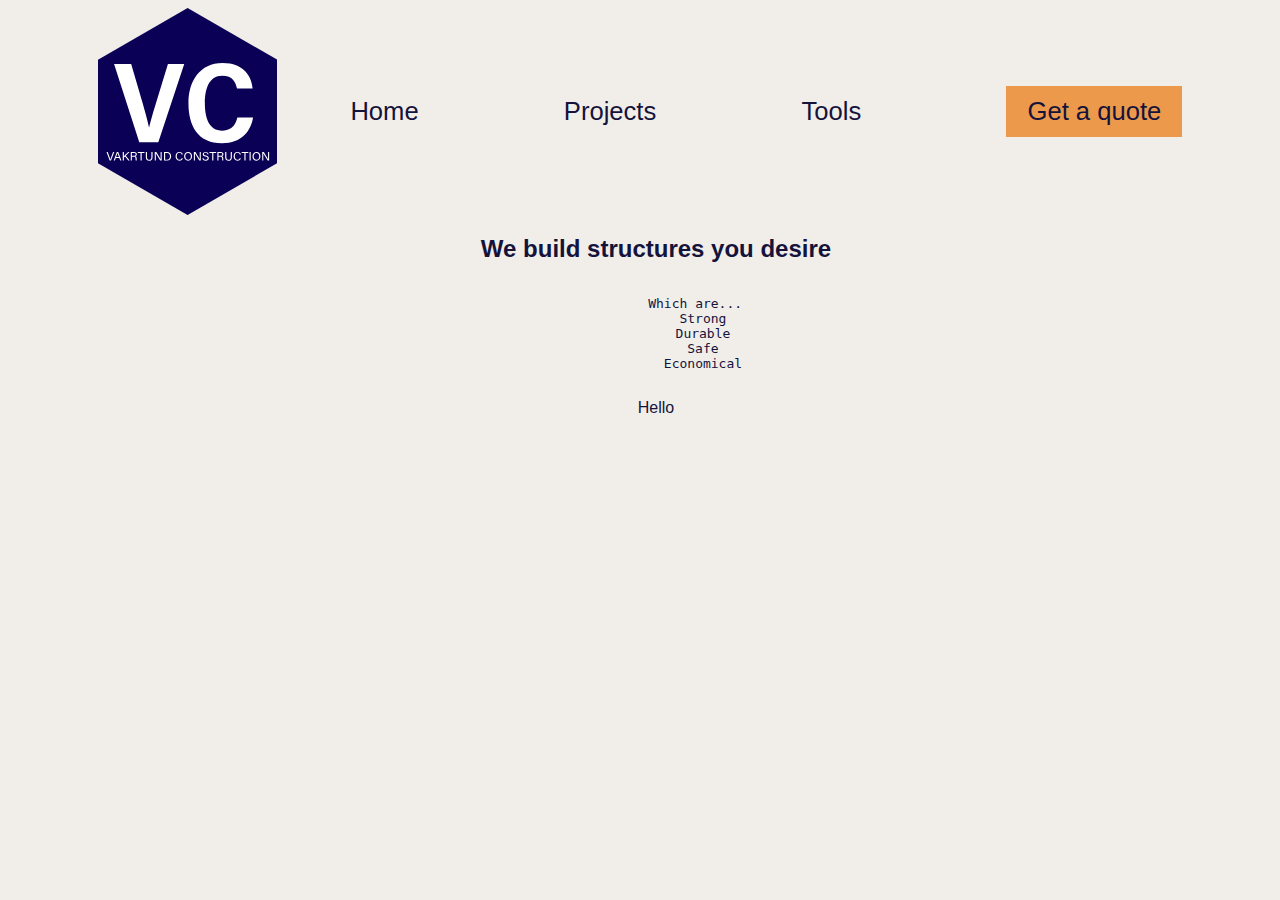
==== index.html @ 1b91aceb "first commit" ====
<!DOCTYPE html>
<html lang="en">
  <head>
    <meta charset="UTF-8" />
    <meta http-equiv="X-UA-Compatible" content="IE=edge" />
    <meta name="viewport" content="width=device-width, initial-scale=1.0" />
    <link rel="stylesheet" href="style.css" />
    <title>Vakratund Construction</title>
  </head>
  <body>
    <header>
      <div class="logo">
        <svg
          xmlns="http://www.w3.org/2000/svg"
          id="Layer_1"
          data-name="Layer 1"
          viewBox="0 0 894.11 1032.43"
          width="14vw"
        >
          <defs>
            <style>
              .cls-1 {
                fill: #0a0055;
              }
              .cls-2 {
                fill: #fff;
              }
            </style>
          </defs>
          <polygon
            class="cls-1"
            points="894.11 774.32 447.06 1032.43 0 774.32 0 258.11 447.06 0 894.11 258.11 894.11 774.32"
          />
          <path
            class="cls-2"
            d="M162.83,776.29l-15.6-42.86h6.11l7.54,21.37c2.21,6.29,4.42,12.62,5.36,16.54h.13c.9-3.51,3.33-10.12,5.58-16.34l7.86-21.57h5.87l-16.13,42.86Z"
            transform="translate(-104.65 -14.79)"
          />
          <path
            class="cls-2"
            d="M193.55,763.43l-4.61,12.86h-5.65l15.26-42.86h7l15.92,42.86h-6.06l-4.75-12.86Zm15.65-4.86c-4.09-11.27-6.33-17.25-7.26-20.52h-.06c-1,3.64-3.56,10.88-6.85,20.52Z"
            transform="translate(-104.65 -14.79)"
          />
          <path
            class="cls-2"
            d="M228.23,733.43h5.64v21c3.19-3.31,14.07-14.08,20.83-21h7.08l-18.43,18.08,19.34,24.78h-6.9l-16.44-21.1-5.48,5v16.14h-5.64Z"
            transform="translate(-104.65 -14.79)"
          />
          <path
            class="cls-2"
            d="M273.78,757.41v18.88h-5.63V733.43H284.9c8.8,0,13.5,4.78,13.5,11.47,0,5.57-3.2,8.94-7.31,10.08,3.5.94,6.54,3.55,6.54,11v1.84c0,3-.14,6.69.58,8.48h-5.53c-.78-1.85-.72-5.19-.72-9.21v-.91c0-6.11-1.73-8.76-9.42-8.76Zm0-4.78h9.32c6.55,0,9.43-2.46,9.43-7.28,0-4.55-3-7.14-8.79-7.14h-10Z"
            transform="translate(-104.65 -14.79)"
          />
          <path
            class="cls-2"
            d="M317,738.3H303.14v-4.87h33.43v4.87H322.71v38H317Z"
            transform="translate(-104.65 -14.79)"
          />
          <path
            class="cls-2"
            d="M349.05,733.43v25.79c0,10.13,5.55,12.87,11,12.87,6.42,0,11-3,11-12.87V733.43h5.73v25.5c0,13.9-7.7,17.9-16.8,17.9-8.94,0-16.68-4.32-16.68-17.5v-25.9Z"
            transform="translate(-104.65 -14.79)"
          />
          <path
            class="cls-2"
            d="M387.9,776.29V733.43h7.52c6.15,10,19.52,31.34,21.92,36h.09c-.42-5.5-.38-12.26-.38-19.26V733.43h5.38v42.86h-7.07c-5.67-9.3-19.61-32.24-22.3-37H393c.31,4.88.31,12.14.31,19.88v17.16Z"
            transform="translate(-104.65 -14.79)"
          />
          <path
            class="cls-2"
            d="M434.09,733.43h15.32c12,0,20.2,8.21,20.2,21s-7.95,21.86-20.39,21.86H434.09Zm5.69,38h9c10.09,0,14.89-7.23,14.89-16.92,0-8.46-4.38-16.29-14.87-16.29h-9Z"
            transform="translate(-104.65 -14.79)"
          />
          <path
            class="cls-2"
            d="M528,764.14c-1.91,7.27-7.33,12.69-17.06,12.69-12.81,0-19.28-9.73-19.28-21.84,0-11.64,6.47-22.17,19.5-22.17,10.11,0,15.59,5.76,16.85,12.92h-5.68c-1.53-4.66-4.62-8.19-11.4-8.19-9.45,0-13.32,8.6-13.32,17.27,0,8.41,3.67,17.27,13.57,17.27,6.6,0,9.5-3.79,11.11-8Z"
            transform="translate(-104.65 -14.79)"
          />
          <path
            class="cls-2"
            d="M574.1,754.62c0,11.79-6.62,22.29-20.12,22.29-12.61,0-19.65-9.75-19.65-22s7.18-22,20.15-22C566.55,732.82,574.1,741.88,574.1,754.62Zm-33.82.06c0,9.26,4.74,17.38,14,17.38,9.95,0,13.91-8.2,13.91-17.36s-4.49-17-13.89-17C544.53,737.66,540.28,745.53,540.28,754.68Z"
            transform="translate(-104.65 -14.79)"
          />
          <path
            class="cls-2"
            d="M583,776.29V733.43h7.52c6.15,10,19.52,31.34,21.93,36h.08c-.41-5.5-.37-12.26-.37-19.26V733.43h5.37v42.86h-7.07c-5.66-9.3-19.61-32.24-22.29-37h-.09c.31,4.88.32,12.14.32,19.88v17.16Z"
            transform="translate(-104.65 -14.79)"
          />
          <path
            class="cls-2"
            d="M631.37,764.36c1.17,5.14,4.68,7.92,10.89,7.92,6.69,0,9.33-3.14,9.33-7.19,0-4.3-2.11-6.7-10.7-8.78-10.1-2.46-13.61-5.91-13.61-11.94,0-6.36,4.7-11.55,14.26-11.55,10.21,0,14.41,5.9,15,11.53h-5.79c-.76-3.82-3.15-7-9.4-7-5.22,0-8.15,2.35-8.15,6.44s2.42,5.61,9.93,7.43c12.22,3,14.38,7.73,14.38,13.23,0,6.91-5.12,12.33-15.6,12.33-10.78,0-15.42-5.89-16.31-12.47Z"
            transform="translate(-104.65 -14.79)"
          />
          <path
            class="cls-2"
            d="M674.57,738.3H660.73v-4.87h33.42v4.87H680.29v38h-5.72Z"
            transform="translate(-104.65 -14.79)"
          />
          <path
            class="cls-2"
            d="M705.9,757.41v18.88h-5.64V733.43H717c8.81,0,13.5,4.78,13.5,11.47,0,5.57-3.2,8.94-7.3,10.08,3.49.94,6.54,3.55,6.54,11v1.84c0,3-.14,6.69.57,8.48H724.8c-.78-1.85-.73-5.19-.73-9.21v-.91c0-6.11-1.72-8.76-9.41-8.76Zm0-4.78h9.32c6.55,0,9.43-2.46,9.43-7.28,0-4.55-3-7.14-8.79-7.14h-10Z"
            transform="translate(-104.65 -14.79)"
          />
          <path
            class="cls-2"
            d="M745.07,733.43v25.79c0,10.13,5.56,12.87,11,12.87,6.42,0,10.95-3,10.95-12.87V733.43h5.73v25.5c0,13.9-7.69,17.9-16.8,17.9-8.94,0-16.68-4.32-16.68-17.5v-25.9Z"
            transform="translate(-104.65 -14.79)"
          />
          <path
            class="cls-2"
            d="M817.61,764.14c-1.9,7.27-7.32,12.69-17.05,12.69-12.82,0-19.28-9.73-19.28-21.84,0-11.64,6.47-22.17,19.5-22.17,10.1,0,15.59,5.76,16.85,12.92H812c-1.54-4.66-4.63-8.19-11.4-8.19-9.46,0-13.32,8.6-13.32,17.27,0,8.41,3.67,17.27,13.56,17.27,6.61,0,9.51-3.79,11.12-8Z"
            transform="translate(-104.65 -14.79)"
          />
          <path
            class="cls-2"
            d="M835.22,738.3H821.38v-4.87H854.8v4.87H840.94v38h-5.72Z"
            transform="translate(-104.65 -14.79)"
          />
          <path
            class="cls-2"
            d="M866.6,733.43v42.86h-5.68V733.43Z"
            transform="translate(-104.65 -14.79)"
          />
          <path
            class="cls-2"
            d="M915.23,754.62c0,11.79-6.61,22.29-20.11,22.29-12.62,0-19.66-9.75-19.66-22s7.19-22,20.16-22C907.68,732.82,915.23,741.88,915.23,754.62Zm-33.82.06c0,9.26,4.74,17.38,14,17.38,10,0,13.91-8.2,13.91-17.36s-4.49-17-13.9-17C885.67,737.66,881.41,745.53,881.41,754.68Z"
            transform="translate(-104.65 -14.79)"
          />
          <path
            class="cls-2"
            d="M924.12,776.29V733.43h7.52c6.15,10,19.52,31.34,21.92,36h.08c-.41-5.5-.37-12.26-.37-19.26V733.43h5.37v42.86h-7.06c-5.67-9.3-19.61-32.24-22.3-37h-.08c.31,4.88.31,12.14.31,19.88v17.16Z"
            transform="translate(-104.65 -14.79)"
          />
          <path
            class="cls-2"
            d="M310.65,684.32,184.84,293.9h85.37L322,471.37c15.29,51.9,29.62,101.42,36.8,138.25H360c8-34.71,23.65-87.52,38.65-136.31l55-179.41H535L405.53,684.32Z"
            transform="translate(-104.65 -14.79)"
          />
          <path
            class="cls-2"
            d="M878.36,561.45C867.83,627.37,823.56,690,723.34,690,600.33,690,556,600.47,556,489.07c0-110.18,56.62-200.36,170.61-200.36,105.42,0,145.78,67.29,149.52,127.84H798.36c-7.88-32.2-20.8-64-74.38-64-65,0-86.16,65.93-86.16,136.1,0,74.27,20.46,138.05,87.17,138.05,52.14,0,67.79-36.12,75.15-65.24Z"
            transform="translate(-104.65 -14.79)"
          />
        </svg>
      </div>
      <nav>
        <ul>
          <li>Home</li>
          <li>Projects</li>
          <li>Tools</li>
          <li>Get a quote</li>
        </ul>
      </nav>
    </header>
    <main>
      <article "showcase">
        <h2>We build structures you desire</h2>
        <pre>
          Which are...
            Strong
            Durable
            Safe
            Economical
        </pre>
      </article>
      <article>
        Hello
      </article>
    </main>
  </body>
</html>
---- style.css ----
:root {
  --bgColor :#F1EEE9 ;
  --bgColor2 : #73777B;
  --textColor : #15133C;
  --highlightColor:#EC994B; 
}
html {
  height: 100%;
}

body {
  background-color: var(--bgColor);
  color: var(--textColor);
  font-family: Arial, Helvetica, sans-serif;
  padding: 0rem 1rem 0rem 3rem;
  text-align: center;
}
header {
  display: flex;
  justify-content: space-evenly;
  align-items: center;
}

ul {
  display: flex;
  justify-content: space-between;
  align-items: center;
  padding: 2rem;
  width: 65vw;
}
.logo {
  display: inline;
  display: flex;
  align-self: center;
  justify-self: center;
}
nav ul li{
  display: inline;
  font-size: 1.6rem;
}
nav li:hover {
  color: var(--bgColor2);
}
main article {
  display: flex;
  flex-flow: column;
  justify-items: center;
}

main article ul {
  display: inline-block;
  text-align: center;
}
nav li:last-child {
  background-color: var(--highlightColor);
  padding: 0.7rem 1.32rem;
}
nav {
  display: inline;
}
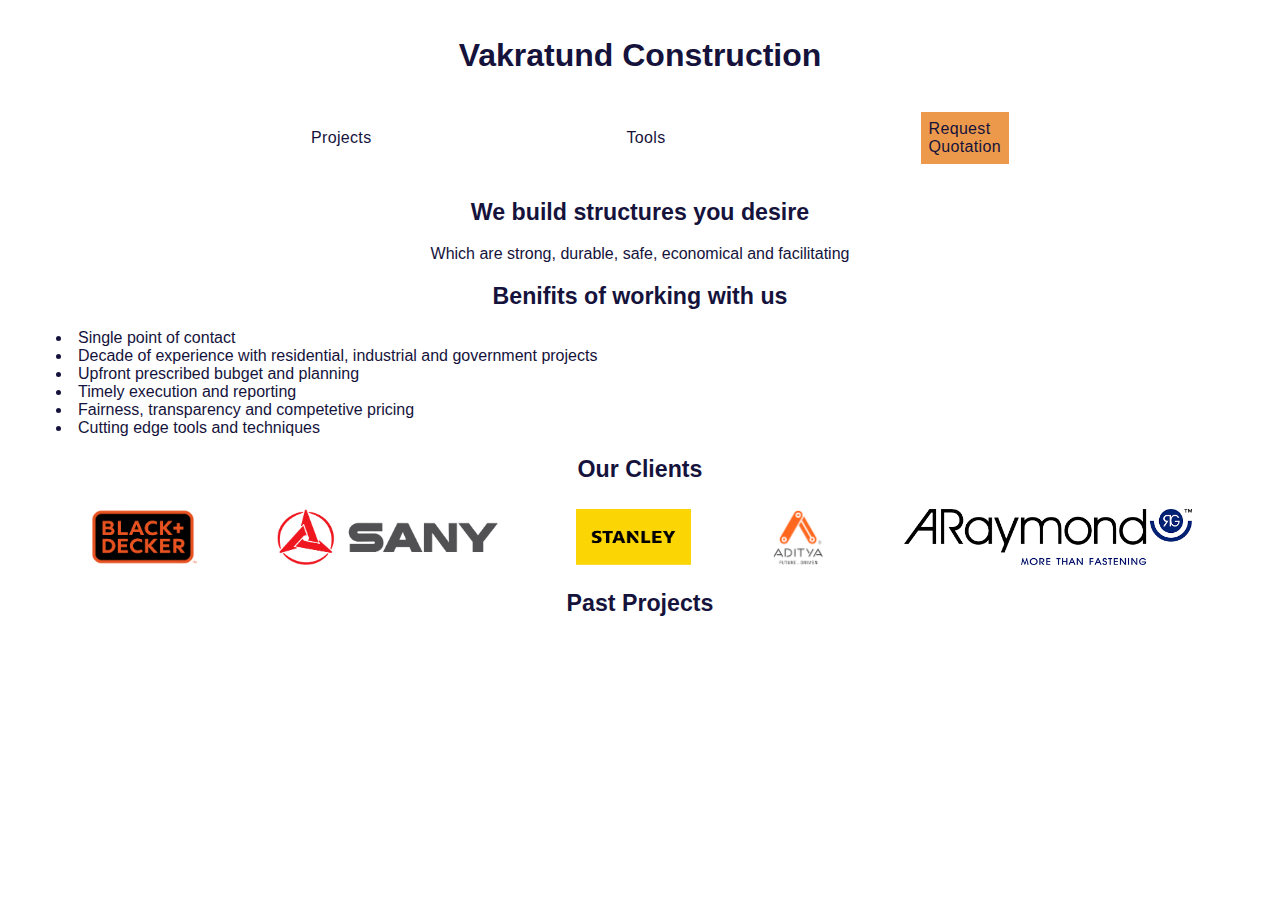
==== commit 7f9df277: "home page want to add grid layout support" ====
--- a/index.html
+++ b/index.html
@@ -8,164 +8,44 @@
     <title>Vakratund Construction</title>
   </head>
   <body>
-    <header>
-      <div class="logo">
-        <svg
-          xmlns="http://www.w3.org/2000/svg"
-          id="Layer_1"
-          data-name="Layer 1"
-          viewBox="0 0 894.11 1032.43"
-          width="14vw"
-        >
-          <defs>
-            <style>
-              .cls-1 {
-                fill: #0a0055;
-              }
-              .cls-2 {
-                fill: #fff;
-              }
-            </style>
-          </defs>
-          <polygon
-            class="cls-1"
-            points="894.11 774.32 447.06 1032.43 0 774.32 0 258.11 447.06 0 894.11 258.11 894.11 774.32"
-          />
-          <path
-            class="cls-2"
-            d="M162.83,776.29l-15.6-42.86h6.11l7.54,21.37c2.21,6.29,4.42,12.62,5.36,16.54h.13c.9-3.51,3.33-10.12,5.58-16.34l7.86-21.57h5.87l-16.13,42.86Z"
-            transform="translate(-104.65 -14.79)"
-          />
-          <path
-            class="cls-2"
-            d="M193.55,763.43l-4.61,12.86h-5.65l15.26-42.86h7l15.92,42.86h-6.06l-4.75-12.86Zm15.65-4.86c-4.09-11.27-6.33-17.25-7.26-20.52h-.06c-1,3.64-3.56,10.88-6.85,20.52Z"
-            transform="translate(-104.65 -14.79)"
-          />
-          <path
-            class="cls-2"
-            d="M228.23,733.43h5.64v21c3.19-3.31,14.07-14.08,20.83-21h7.08l-18.43,18.08,19.34,24.78h-6.9l-16.44-21.1-5.48,5v16.14h-5.64Z"
-            transform="translate(-104.65 -14.79)"
-          />
-          <path
-            class="cls-2"
-            d="M273.78,757.41v18.88h-5.63V733.43H284.9c8.8,0,13.5,4.78,13.5,11.47,0,5.57-3.2,8.94-7.31,10.08,3.5.94,6.54,3.55,6.54,11v1.84c0,3-.14,6.69.58,8.48h-5.53c-.78-1.85-.72-5.19-.72-9.21v-.91c0-6.11-1.73-8.76-9.42-8.76Zm0-4.78h9.32c6.55,0,9.43-2.46,9.43-7.28,0-4.55-3-7.14-8.79-7.14h-10Z"
-            transform="translate(-104.65 -14.79)"
-          />
-          <path
-            class="cls-2"
-            d="M317,738.3H303.14v-4.87h33.43v4.87H322.71v38H317Z"
-            transform="translate(-104.65 -14.79)"
-          />
-          <path
-            class="cls-2"
-            d="M349.05,733.43v25.79c0,10.13,5.55,12.87,11,12.87,6.42,0,11-3,11-12.87V733.43h5.73v25.5c0,13.9-7.7,17.9-16.8,17.9-8.94,0-16.68-4.32-16.68-17.5v-25.9Z"
-            transform="translate(-104.65 -14.79)"
-          />
-          <path
-            class="cls-2"
-            d="M387.9,776.29V733.43h7.52c6.15,10,19.52,31.34,21.92,36h.09c-.42-5.5-.38-12.26-.38-19.26V733.43h5.38v42.86h-7.07c-5.67-9.3-19.61-32.24-22.3-37H393c.31,4.88.31,12.14.31,19.88v17.16Z"
-            transform="translate(-104.65 -14.79)"
-          />
-          <path
-            class="cls-2"
-            d="M434.09,733.43h15.32c12,0,20.2,8.21,20.2,21s-7.95,21.86-20.39,21.86H434.09Zm5.69,38h9c10.09,0,14.89-7.23,14.89-16.92,0-8.46-4.38-16.29-14.87-16.29h-9Z"
-            transform="translate(-104.65 -14.79)"
-          />
-          <path
-            class="cls-2"
-            d="M528,764.14c-1.91,7.27-7.33,12.69-17.06,12.69-12.81,0-19.28-9.73-19.28-21.84,0-11.64,6.47-22.17,19.5-22.17,10.11,0,15.59,5.76,16.85,12.92h-5.68c-1.53-4.66-4.62-8.19-11.4-8.19-9.45,0-13.32,8.6-13.32,17.27,0,8.41,3.67,17.27,13.57,17.27,6.6,0,9.5-3.79,11.11-8Z"
-            transform="translate(-104.65 -14.79)"
-          />
-          <path
-            class="cls-2"
-            d="M574.1,754.62c0,11.79-6.62,22.29-20.12,22.29-12.61,0-19.65-9.75-19.65-22s7.18-22,20.15-22C566.55,732.82,574.1,741.88,574.1,754.62Zm-33.82.06c0,9.26,4.74,17.38,14,17.38,9.95,0,13.91-8.2,13.91-17.36s-4.49-17-13.89-17C544.53,737.66,540.28,745.53,540.28,754.68Z"
-            transform="translate(-104.65 -14.79)"
-          />
-          <path
-            class="cls-2"
-            d="M583,776.29V733.43h7.52c6.15,10,19.52,31.34,21.93,36h.08c-.41-5.5-.37-12.26-.37-19.26V733.43h5.37v42.86h-7.07c-5.66-9.3-19.61-32.24-22.29-37h-.09c.31,4.88.32,12.14.32,19.88v17.16Z"
-            transform="translate(-104.65 -14.79)"
-          />
-          <path
-            class="cls-2"
-            d="M631.37,764.36c1.17,5.14,4.68,7.92,10.89,7.92,6.69,0,9.33-3.14,9.33-7.19,0-4.3-2.11-6.7-10.7-8.78-10.1-2.46-13.61-5.91-13.61-11.94,0-6.36,4.7-11.55,14.26-11.55,10.21,0,14.41,5.9,15,11.53h-5.79c-.76-3.82-3.15-7-9.4-7-5.22,0-8.15,2.35-8.15,6.44s2.42,5.61,9.93,7.43c12.22,3,14.38,7.73,14.38,13.23,0,6.91-5.12,12.33-15.6,12.33-10.78,0-15.42-5.89-16.31-12.47Z"
-            transform="translate(-104.65 -14.79)"
-          />
-          <path
-            class="cls-2"
-            d="M674.57,738.3H660.73v-4.87h33.42v4.87H680.29v38h-5.72Z"
-            transform="translate(-104.65 -14.79)"
-          />
-          <path
-            class="cls-2"
-            d="M705.9,757.41v18.88h-5.64V733.43H717c8.81,0,13.5,4.78,13.5,11.47,0,5.57-3.2,8.94-7.3,10.08,3.49.94,6.54,3.55,6.54,11v1.84c0,3-.14,6.69.57,8.48H724.8c-.78-1.85-.73-5.19-.73-9.21v-.91c0-6.11-1.72-8.76-9.41-8.76Zm0-4.78h9.32c6.55,0,9.43-2.46,9.43-7.28,0-4.55-3-7.14-8.79-7.14h-10Z"
-            transform="translate(-104.65 -14.79)"
-          />
-          <path
-            class="cls-2"
-            d="M745.07,733.43v25.79c0,10.13,5.56,12.87,11,12.87,6.42,0,10.95-3,10.95-12.87V733.43h5.73v25.5c0,13.9-7.69,17.9-16.8,17.9-8.94,0-16.68-4.32-16.68-17.5v-25.9Z"
-            transform="translate(-104.65 -14.79)"
-          />
-          <path
-            class="cls-2"
-            d="M817.61,764.14c-1.9,7.27-7.32,12.69-17.05,12.69-12.82,0-19.28-9.73-19.28-21.84,0-11.64,6.47-22.17,19.5-22.17,10.1,0,15.59,5.76,16.85,12.92H812c-1.54-4.66-4.63-8.19-11.4-8.19-9.46,0-13.32,8.6-13.32,17.27,0,8.41,3.67,17.27,13.56,17.27,6.61,0,9.51-3.79,11.12-8Z"
-            transform="translate(-104.65 -14.79)"
-          />
-          <path
-            class="cls-2"
-            d="M835.22,738.3H821.38v-4.87H854.8v4.87H840.94v38h-5.72Z"
-            transform="translate(-104.65 -14.79)"
-          />
-          <path
-            class="cls-2"
-            d="M866.6,733.43v42.86h-5.68V733.43Z"
-            transform="translate(-104.65 -14.79)"
-          />
-          <path
-            class="cls-2"
-            d="M915.23,754.62c0,11.79-6.61,22.29-20.11,22.29-12.62,0-19.66-9.75-19.66-22s7.19-22,20.16-22C907.68,732.82,915.23,741.88,915.23,754.62Zm-33.82.06c0,9.26,4.74,17.38,14,17.38,10,0,13.91-8.2,13.91-17.36s-4.49-17-13.9-17C885.67,737.66,881.41,745.53,881.41,754.68Z"
-            transform="translate(-104.65 -14.79)"
-          />
-          <path
-            class="cls-2"
-            d="M924.12,776.29V733.43h7.52c6.15,10,19.52,31.34,21.92,36h.08c-.41-5.5-.37-12.26-.37-19.26V733.43h5.37v42.86h-7.06c-5.67-9.3-19.61-32.24-22.3-37h-.08c.31,4.88.31,12.14.31,19.88v17.16Z"
-            transform="translate(-104.65 -14.79)"
-          />
-          <path
-            class="cls-2"
-            d="M310.65,684.32,184.84,293.9h85.37L322,471.37c15.29,51.9,29.62,101.42,36.8,138.25H360c8-34.71,23.65-87.52,38.65-136.31l55-179.41H535L405.53,684.32Z"
-            transform="translate(-104.65 -14.79)"
-          />
-          <path
-            class="cls-2"
-            d="M878.36,561.45C867.83,627.37,823.56,690,723.34,690,600.33,690,556,600.47,556,489.07c0-110.18,56.62-200.36,170.61-200.36,105.42,0,145.78,67.29,149.52,127.84H798.36c-7.88-32.2-20.8-64-74.38-64-65,0-86.16,65.93-86.16,136.1,0,74.27,20.46,138.05,87.17,138.05,52.14,0,67.79-36.12,75.15-65.24Z"
-            transform="translate(-104.65 -14.79)"
-          />
-        </svg>
+    <header><h1>Vakratund Construction</h1></header>
+    <nav class="main-nav">
+      <ul class="nav">
+        <li><a href="#">Projects</a></li>
+        <li><a href="#">Tools</a></li>
+        <li>Request<br />Quotation</li>
+      </ul>
+    </nav>
+    <article class="intro">
+      <h2>We build structures you desire</h2>
+      <p>Which are strong, durable, safe, economical and facilitating</p>
+    </article>
+    <article class="benefits">
+      <h2>Benifits of working with us</h2>
+      <ul>
+        <li>Single point of contact</li>
+        <li>
+          Decade of experience with residential, industrial and government
+          projects
+        </li>
+        <li>Upfront prescribed bubget and planning</li>
+        <li>Timely execution and reporting</li>
+        <li>Fairness, transparency and competetive pricing</li>
+        <li>Cutting edge tools and techniques</li>
+      </ul>
+    </article>
+    <article class="clients-showcase">
+      <h2>Our Clients</h2>
+      <div class="client-logos">
+        <img src="/img/clients/decker.png" alt="deckerLogo" />
+        <img src="/img/clients/sany.png" alt="sanyLogo" />
+        <img src="/img/clients/stanley.png" alt="stanleyLogo" />
+        <img src="img/clients/aditya.png" alt="adityaLogo" />
+        <img src="img/clients/aryamond.png" alt="araymondLogo" />
       </div>
-      <nav>
-        <ul>
-          <li>Home</li>
-          <li>Projects</li>
-          <li>Tools</li>
-          <li>Get a quote</li>
-        </ul>
-      </nav>
-    </header>
-    <main>
-      <article "showcase">
-        <h2>We build structures you desire</h2>
-        <pre>
-          Which are...
-            Strong
-            Durable
-            Safe
-            Economical
-        </pre>
-      </article>
-      <article>
-        Hello
-      </article>
-    </main>
+    </article>
+    <article>
+      <h2>Past Projects</h2>
+    </article>
   </body>
 </html>
--- a/style.css
+++ b/style.css
@@ -9,52 +9,76 @@
 }
 
 body {
-  background-color: var(--bgColor);
+  grid-template-columns: 3fr 6fr;
   color: var(--textColor);
   font-family: Arial, Helvetica, sans-serif;
-  padding: 0rem 1rem 0rem 3rem;
-  text-align: center;
+  margin: 0px;
+  padding: 1rem;
 }
 header {
+  text-align: center;
+  grid-area: logo;
+}
+
+.main-nav ul {
   display: flex;
   justify-content: space-evenly;
   align-items: center;
+  grid-area: nav;
 }
 
-ul {
-  display: flex;
-  justify-content: space-between;
-  align-items: center;
-  padding: 2rem;
-  width: 65vw;
+/* Navabar elements */
+a {
+  color: var(--textColor);
+  text-decoration: none;
 }
-.logo {
+
+.main-nav ul li{
   display: inline;
-  display: flex;
-  align-self: center;
-  justify-self: center;
+  letter-spacing: 0.02rem;
 }
-nav ul li{
-  display: inline;
-  font-size: 1.6rem;
-}
-nav li:hover {
+.main-nav li:hover {
   color: var(--bgColor2);
 }
-main article {
+.main-nav ul:last-child li:last-child {
+  background-color: var(--highlightColor);
+  padding: 0.5rem;
+}
+.main-nav {
   display: flex;
   flex-flow: column;
-  justify-items: center;
+  grid-area: nav;
+}
+.intro {
+  grid-area: intro;
 }
 
-main article ul {
-  display: inline-block;
+.benefits {
+  grid-area: benefits;
+}
+/* Article elements */
+article h2 {
+  text-align: center;
+  font-size: 1.45rem;
+}
+p {
   text-align: center;
 }
-nav li:last-child {
-  background-color: var(--highlightColor);
-  padding: 0.7rem 1.32rem;
+
+article ul li {
+  list-style-position: inside;
 }
-nav {
-  display: inline;
+
+
+/* Client showcase */
+
+.client-logos {
+  display: flex;
+  flex-flow: row;
+  justify-content: space-evenly;
+  flex-wrap: wrap;
 }
+.client-logos img {
+  padding: 0.4rem;
+  height: 3.5rem;
+}
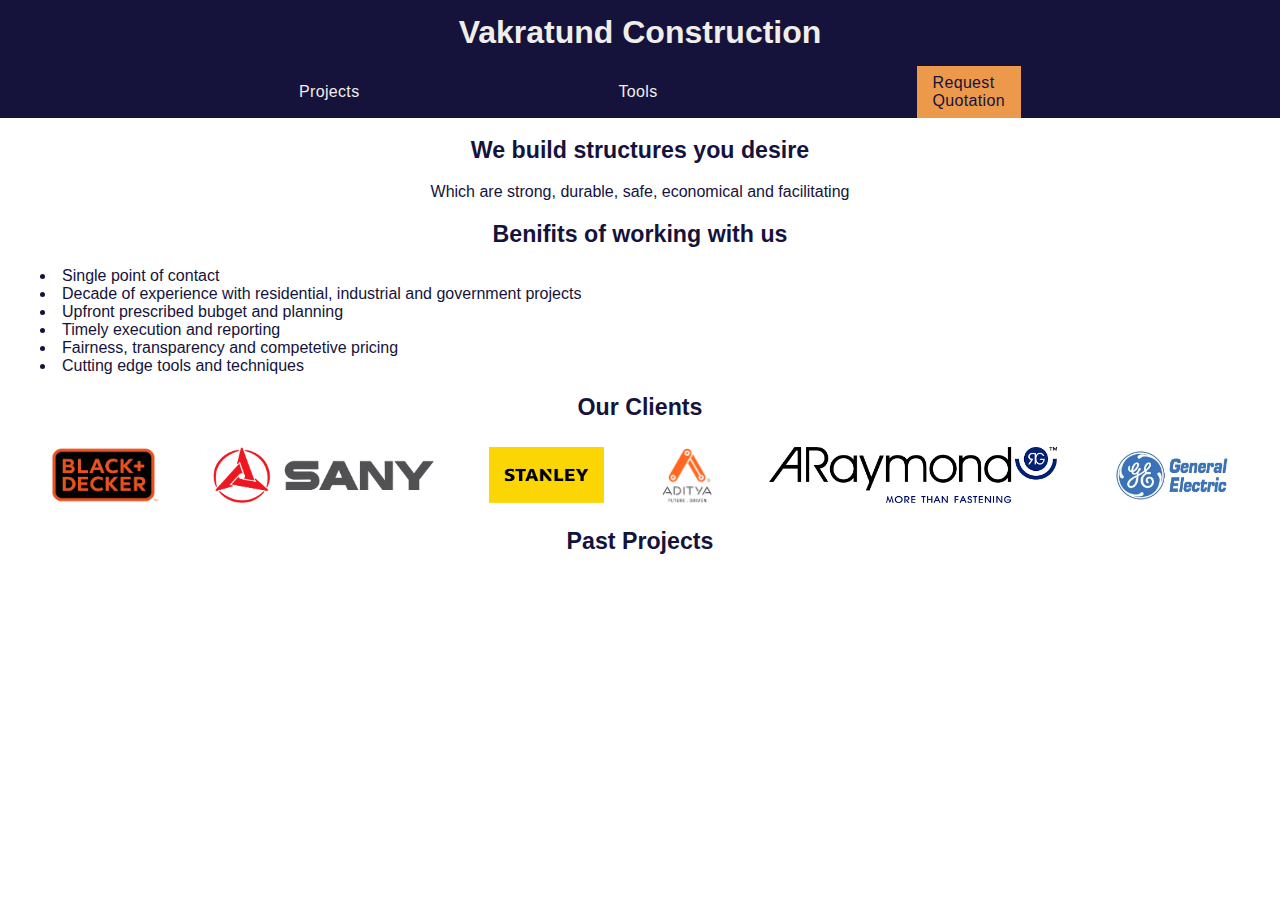
==== commit f202f770: "navigation menu backgroud color" ====
--- a/index.html
+++ b/index.html
@@ -42,6 +42,7 @@
         <img src="/img/clients/stanley.png" alt="stanleyLogo" />
         <img src="img/clients/aditya.png" alt="adityaLogo" />
         <img src="img/clients/aryamond.png" alt="araymondLogo" />
+        <img src="img/clients/general-electric.jpg" alt="general-electric" />
       </div>
     </article>
     <article>
--- a/style.css
+++ b/style.css
@@ -8,12 +8,17 @@
   height: 100%;
 }
 
+h1 {
+  margin: 0;
+  color: var(--bgColor);
+  padding: 0.9rem;
+}
+
 body {
   grid-template-columns: 3fr 6fr;
   color: var(--textColor);
   font-family: Arial, Helvetica, sans-serif;
   margin: 0px;
-  padding: 1rem;
 }
 header {
   text-align: center;
@@ -25,6 +30,9 @@
   justify-content: space-evenly;
   align-items: center;
   grid-area: nav;
+  background-color: var(--textColor);
+  color: var(--bgColor);
+  margin: 0;
 }
 
 /* Navabar elements */
@@ -37,12 +45,17 @@
   display: inline;
   letter-spacing: 0.02rem;
 }
+
+.main-nav li a {
+color: var(--bgColor);
+}
 .main-nav li:hover {
   color: var(--bgColor2);
 }
 .main-nav ul:last-child li:last-child {
   background-color: var(--highlightColor);
-  padding: 0.5rem;
+  padding: 0.5rem 1rem;
+  color: var(--textColor);
 }
 .main-nav {
   display: flex;
@@ -69,6 +82,10 @@
   list-style-position: inside;
 }
 
+/* Logo */
+.on-scroll {
+  background-color: red;
+}
 
 /* Client showcase */
 
@@ -82,3 +99,7 @@
   padding: 0.4rem;
   height: 3.5rem;
 }
+
+header{
+  background-color: var(--textColor);
+}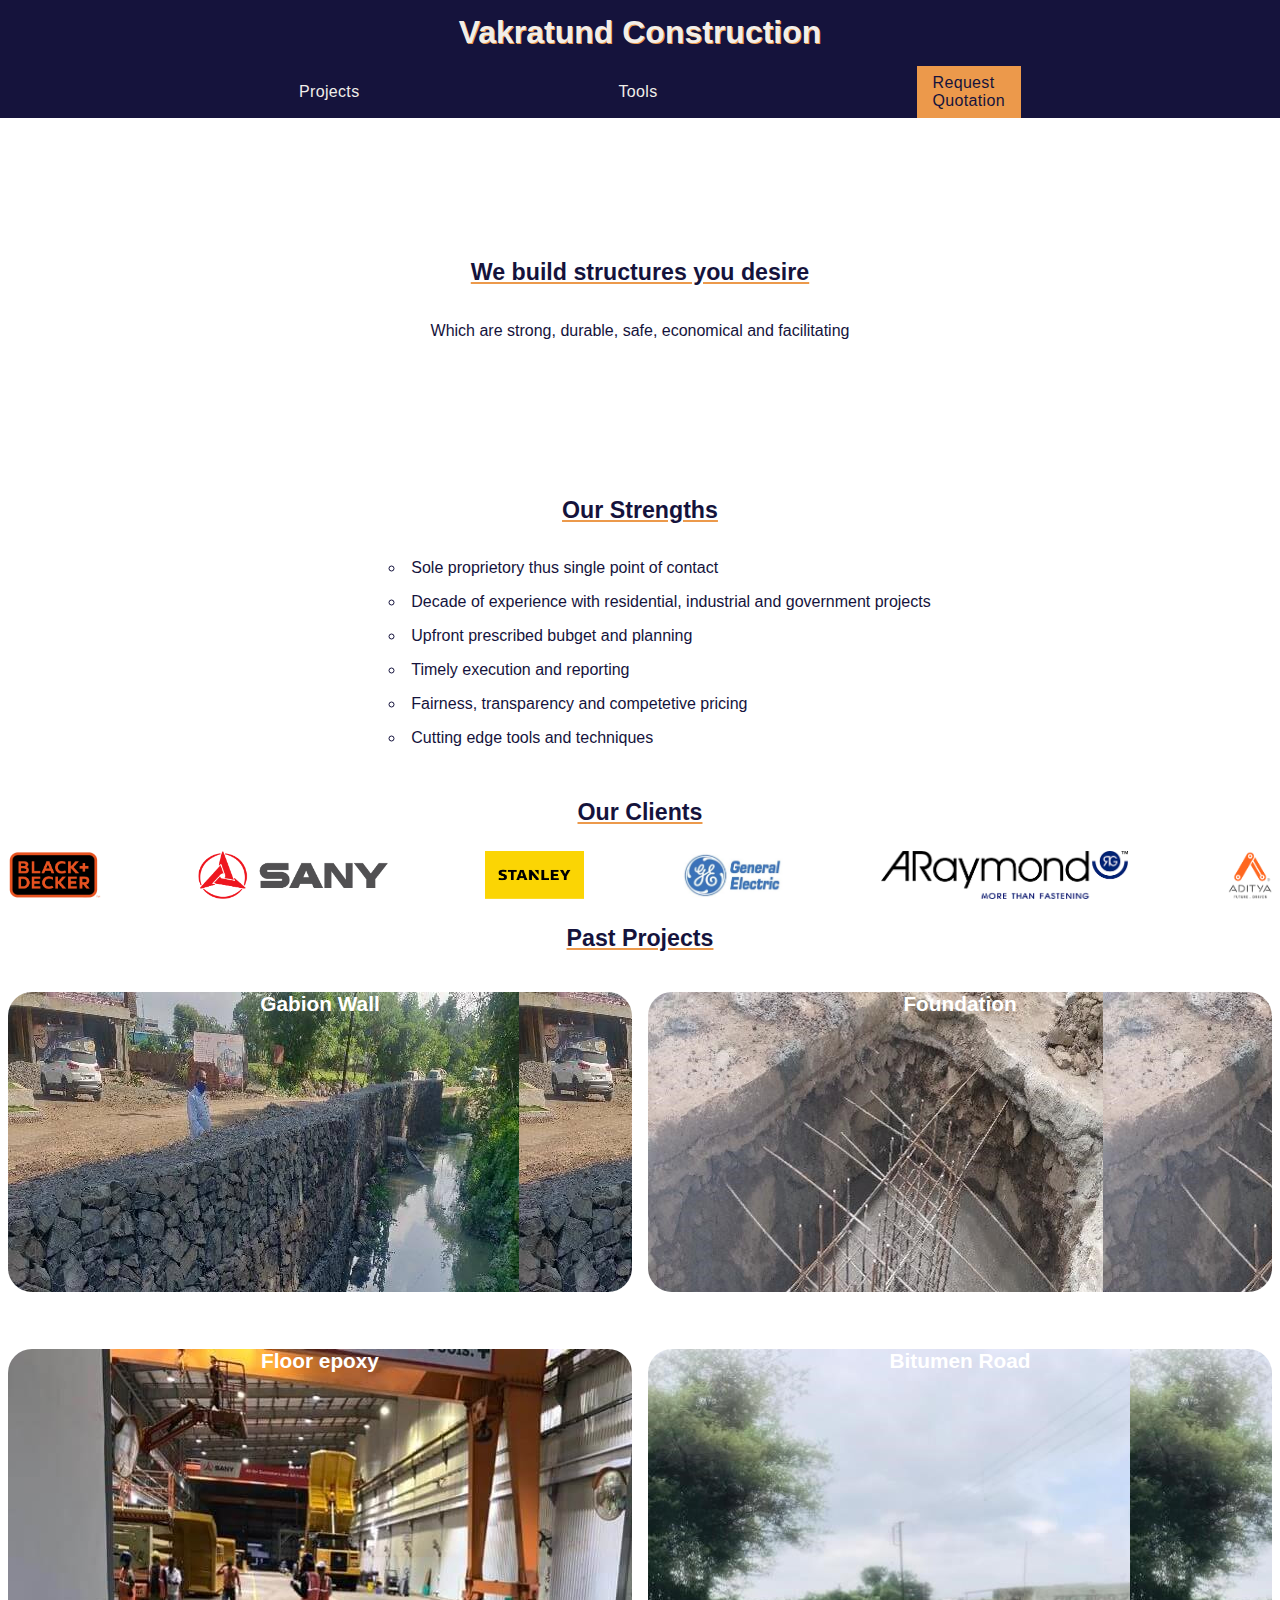
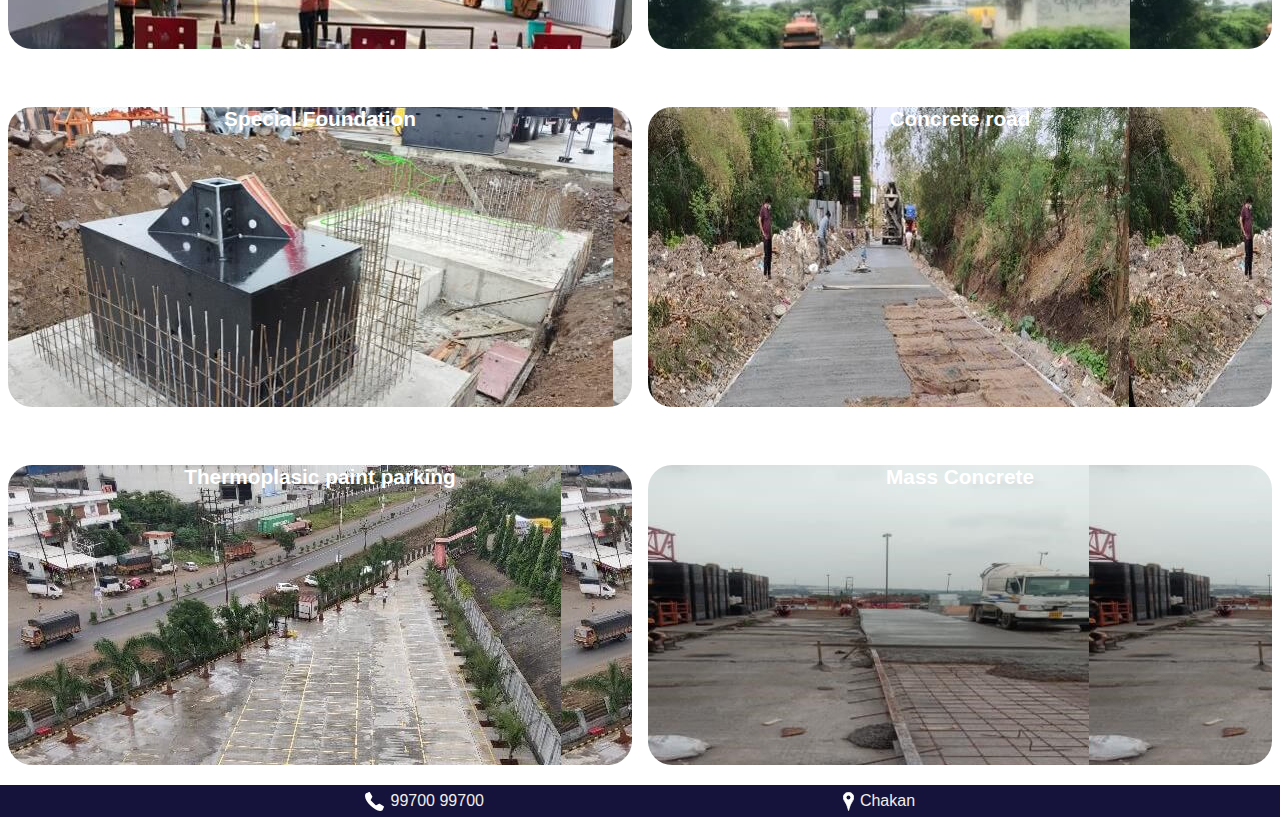
==== commit b5b0b94d: "added footer and project grid" ====
--- a/index.html
+++ b/index.html
@@ -16,14 +16,15 @@
         <li>Request<br />Quotation</li>
       </ul>
     </nav>
+
     <article class="intro">
       <h2>We build structures you desire</h2>
       <p>Which are strong, durable, safe, economical and facilitating</p>
     </article>
     <article class="benefits">
-      <h2>Benifits of working with us</h2>
+      <h2>Our Strengths</h2>
       <ul>
-        <li>Single point of contact</li>
+        <li>Sole proprietory thus single point of contact</li>
         <li>
           Decade of experience with residential, industrial and government
           projects
@@ -40,13 +41,31 @@
         <img src="/img/clients/decker.png" alt="deckerLogo" />
         <img src="/img/clients/sany.png" alt="sanyLogo" />
         <img src="/img/clients/stanley.png" alt="stanleyLogo" />
+        <img src="img/clients/general-electric.jpg" alt="general-electric" />
+        <img src="img/clients/aryamond.png" alt="araymondLogo" />
         <img src="img/clients/aditya.png" alt="adityaLogo" />
-        <img src="img/clients/aryamond.png" alt="araymondLogo" />
-        <img src="img/clients/general-electric.jpg" alt="general-electric" />
       </div>
     </article>
     <article>
       <h2>Past Projects</h2>
+      <section id="project-grid">
+        <p id="gabion-wall">Gabion Wall</p>
+        <p id="foundation">Foundation</p>
+        <p id="floor-epoxy">Floor epoxy</p>
+        <p id="bitumen-road">Bitumen Road</p>
+        <p id="special-foundation">Special Foundation</p>
+        <p id="concrete-road">Concrete road</p>
+        <p id="thermoplastic-paint-parking">Thermoplasic paint parking</p>
+        <p id="mass-concrete">Mass Concrete</p>
+      </section>
     </article>
+    <footer id="contact-short">
+      <a href="tel:+919970099700"
+        ><img src="/img/svg/contact.svg" alt="" /> 99700 99700</a
+      >
+      <a href="https://goo.gl/maps/ZLCgYMDJXQZXvvwW7"
+        ><img src="/img/svg/location.svg" alt="" /> Chakan</a
+      >
+    </footer>
   </body>
 </html>
--- a/style.css
+++ b/style.css
@@ -3,6 +3,7 @@
   --bgColor2 : #73777B;
   --textColor : #15133C;
   --highlightColor:#EC994B; 
+  box-sizing: border-box;
 }
 html {
   height: 100%;
@@ -12,24 +13,23 @@
   margin: 0;
   color: var(--bgColor);
   padding: 0.9rem;
+  text-shadow: #EC994B 0.05rem 0.05rem;
 }
 
 body {
-  grid-template-columns: 3fr 6fr;
+  display: grid;
   color: var(--textColor);
-  font-family: Arial, Helvetica, sans-serif;
+  font-family: Verdana, Geneva, Tahoma, sans-serif;
   margin: 0px;
 }
 header {
   text-align: center;
-  grid-area: logo;
 }
 
 .main-nav ul {
   display: flex;
   justify-content: space-evenly;
   align-items: center;
-  grid-area: nav;
   background-color: var(--textColor);
   color: var(--bgColor);
   margin: 0;
@@ -52,6 +52,28 @@
 .main-nav li:hover {
   color: var(--bgColor2);
 }
+
+#contact-short {
+  background-color: var(--textColor);
+  display: flex;
+  justify-content: space-evenly;
+  align-content: center;
+  padding: 0.4rem;
+}
+
+footer img {
+ height: 1.2rem;
+}
+
+#contact-short a {
+  color: var(--bgColor) ;
+  display: flex;
+  align-items: center;
+}
+
+#contact-short img {
+  padding-right: 0.4rem;
+}
 .main-nav ul:last-child li:last-child {
   background-color: var(--highlightColor);
   padding: 0.5rem 1rem;
@@ -60,14 +82,67 @@
 .main-nav {
   display: flex;
   flex-flow: column;
-  grid-area: nav;
 }
+
 .intro {
-  grid-area: intro;
+  min-height: 40vh;
+  display: flex;
+  flex-flow: column;
+  justify-content: center;
 }
 
 .benefits {
-  grid-area: benefits;
+  display: flex;
+  flex-flow: column;
+  align-items: center;
+}
+
+.benefits li{
+  list-style-type: circle;
+  padding-bottom: 1rem;
+}
+
+h2 {
+  text-decoration: underline;
+  text-decoration-color: #EC994B;
+}
+#project-grid {
+  display: grid;
+  grid-template-columns: repeat(2,1fr) ;
+  gap: 1rem;
+  padding: 0rem 0.5rem;
+}
+#gabion-wall {
+  background-image: url(/img/gabion-wall.jpg);
+}
+#foundation {
+  background-image: url(/img/foundation.jpg);
+}
+#floor-epoxy {
+  background-image: url(/img/floor-epoxy.jpg);
+}
+#bitumen-road {
+  background-image: url(/img/bitumen-road.jpg);
+}
+#special-foundation {
+  background-image: url(/img/special-foundation.jpg);
+}
+#concrete-road {
+  background-image: url(/img/concrete-road.jpg);
+}
+#thermoplastic-paint-parking {
+  background-image: url(/img/thermoplastic-paint-plastic.jpg);
+}
+#mass-concrete {
+  background-image: url(/img/mass-concrete.jpg);
+}
+#project-grid p {
+  display: inline-block;
+  height: 300px;
+  color: white;
+  font-weight: 600;
+  font-size: 1.3rem;
+  border-radius: 1.5rem;
 }
 /* Article elements */
 article h2 {
@@ -92,12 +167,12 @@
 .client-logos {
   display: flex;
   flex-flow: row;
-  justify-content: space-evenly;
+  justify-content: space-between;
   flex-wrap: wrap;
 }
 .client-logos img {
   padding: 0.4rem;
-  height: 3.5rem;
+  height: 3rem;
 }
 
 header{
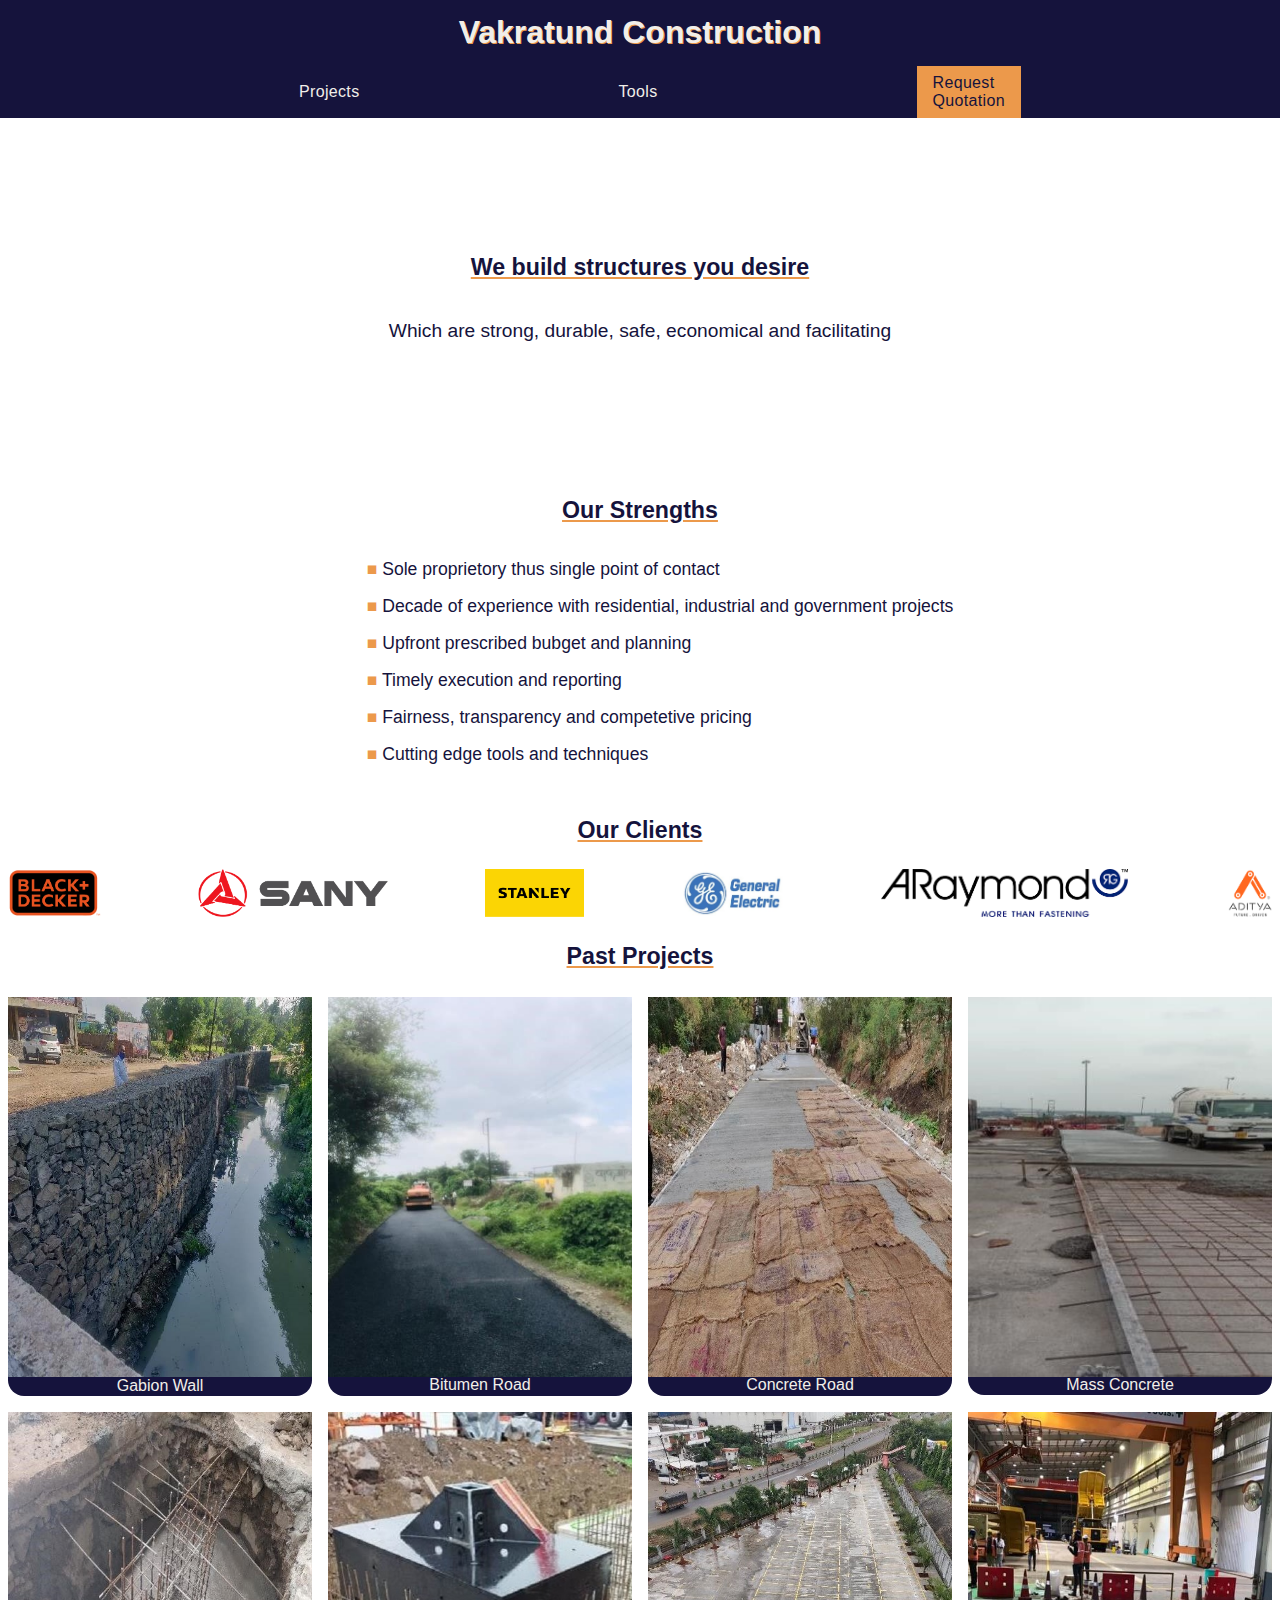
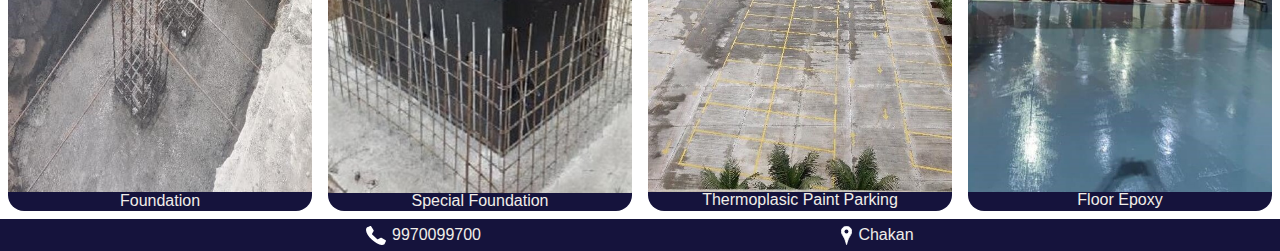
==== commit 47a7ef1d: "responsive project gallery on home page" ====
--- a/index.html
+++ b/index.html
@@ -38,30 +38,54 @@
     <article class="clients-showcase">
       <h2>Our Clients</h2>
       <div class="client-logos">
-        <img src="/img/clients/decker.png" alt="deckerLogo" />
-        <img src="/img/clients/sany.png" alt="sanyLogo" />
-        <img src="/img/clients/stanley.png" alt="stanleyLogo" />
-        <img src="img/clients/general-electric.jpg" alt="general-electric" />
-        <img src="img/clients/aryamond.png" alt="araymondLogo" />
-        <img src="img/clients/aditya.png" alt="adityaLogo" />
+        <img loading="lazy" src="/img/clients/decker.png" alt="deckerLogo" />
+        <img loading="lazy" src="/img/clients/sany.png" alt="sanyLogo" />
+        <img loading="lazy" src="/img/clients/stanley.png" alt="stanleyLogo" />
+        <img loading="lazy" src="img/clients/general-electric.jpg" alt="general-electric" />
+        <img loading="lazy" src="img/clients/aryamond.png" alt="araymondLogo" />
+        <img loading="lazy" src="img/clients/aditya.png" alt="adityaLogo" />
       </div>
     </article>
     <article>
       <h2>Past Projects</h2>
       <section id="project-grid">
-        <p id="gabion-wall">Gabion Wall</p>
-        <p id="foundation">Foundation</p>
-        <p id="floor-epoxy">Floor epoxy</p>
-        <p id="bitumen-road">Bitumen Road</p>
-        <p id="special-foundation">Special Foundation</p>
-        <p id="concrete-road">Concrete road</p>
-        <p id="thermoplastic-paint-parking">Thermoplasic paint parking</p>
-        <p id="mass-concrete">Mass Concrete</p>
+        <div class="card">
+          <img src="img/gabion-wall.jpg" alt="" />
+          <div class="caption">Gabion Wall</div>
+        </div>
+        <div class="card">
+          <img src="img/bitumen-road.jpg" alt="" />
+          <div class="caption">Bitumen Road</div>
+        </div>
+        <div class="card">
+          <img src="img/concrete-road.jpg" alt="" />
+          <div class="caption">Concrete Road</div>
+        </div>
+        <div class="card">
+          <img src="img/mass-concrete.jpg" alt="" />
+          <div class="caption">Mass Concrete</div>
+        </div>
+        <div class="card">
+          <img src="img/foundation.jpg" alt="" />
+          <div class="caption">Foundation</div>
+        </div>
+        <div class="card">
+          <img src="img/special-foundation.jpg" alt="" />
+          <div class="caption">Special Foundation</div>
+        </div>
+        <div class="card">
+          <img src="img/thermoplastic-paint-plastic.jpg" alt="" />
+          <div class="caption">Thermoplasic Paint Parking</div>
+        </div>
+        <div class="card">
+          <img src="img/floor-epoxy.jpg" alt="" />
+          <div class="caption">Floor Epoxy</div>
+        </div>
       </section>
     </article>
     <footer id="contact-short">
       <a href="tel:+919970099700"
-        ><img src="/img/svg/contact.svg" alt="" /> 99700 99700</a
+        ><img src="/img/svg/contact.svg" alt="" /> 9970099700</a
       >
       <a href="https://goo.gl/maps/ZLCgYMDJXQZXvvwW7"
         ><img src="/img/svg/location.svg" alt="" /> Chakan</a
--- a/style.css
+++ b/style.css
@@ -91,6 +91,10 @@
   justify-content: center;
 }
 
+.intro p {
+  font-size: 1.2rem;
+}
+
 .benefits {
   display: flex;
   flex-flow: column;
@@ -98,8 +102,13 @@
 }
 
 .benefits li{
-  list-style-type: circle;
   padding-bottom: 1rem;
+  list-style-type: none;
+}
+
+.benefits li::before {
+  content: "\25A0\ ";
+  color: var(--highlightColor);
 }
 
 h2 {
@@ -110,39 +119,48 @@
   display: grid;
   grid-template-columns: repeat(2,1fr) ;
   gap: 1rem;
-  padding: 0rem 0.5rem;
+  padding: 0.5rem;
 }
-#gabion-wall {
-  background-image: url(/img/gabion-wall.jpg);
+
+.view-all a{
+  display: block;
+  text-align: center;
+  padding: 0.6rem;
+  margin: 0.6rem 1rem;
+  background-color: #73777B;
 }
-#foundation {
-  background-image: url(/img/foundation.jpg);
+
+#project-grid .card {
+  display: inline;
 }
-#floor-epoxy {
-  background-image: url(/img/floor-epoxy.jpg);
+@media only screen and (max-width: 610px) {
+  #project-grid .caption {
+    font-size: 0.9rem;
+    padding: 0.8rem;
+  }
 }
-#bitumen-road {
-  background-image: url(/img/bitumen-road.jpg);
+@media only screen and (min-width: 920px) {
+  #project-grid {
+    display: grid;
+    grid-template-columns: repeat(4,1fr);
+    gap: 1rem;
+  }
+  
 }
-#special-foundation {
-  background-image: url(/img/special-foundation.jpg);
+
+#project-grid .card .caption{
+  text-align: center;
+  margin-top: -0.4rem;
+  background-color: var(--textColor);
+  color: var(--bgColor);
+  padding: 0.1rem;
+  border-radius:0 0 1rem 1rem; 
 }
-#concrete-road {
-  background-image: url(/img/concrete-road.jpg);
-}
-#thermoplastic-paint-parking {
-  background-image: url(/img/thermoplastic-paint-plastic.jpg);
-}
-#mass-concrete {
-  background-image: url(/img/mass-concrete.jpg);
-}
-#project-grid p {
-  display: inline-block;
-  height: 300px;
-  color: white;
-  font-weight: 600;
-  font-size: 1.3rem;
-  border-radius: 1.5rem;
+
+#project-grid .card img {
+  max-inline-size: 100%;
+  block-size: auto;
+  object-fit: cover;
 }
 /* Article elements */
 article h2 {
@@ -154,7 +172,7 @@
 }
 
 article ul li {
-  list-style-position: inside;
+  font-size: 1.1rem;
 }
 
 /* Logo */
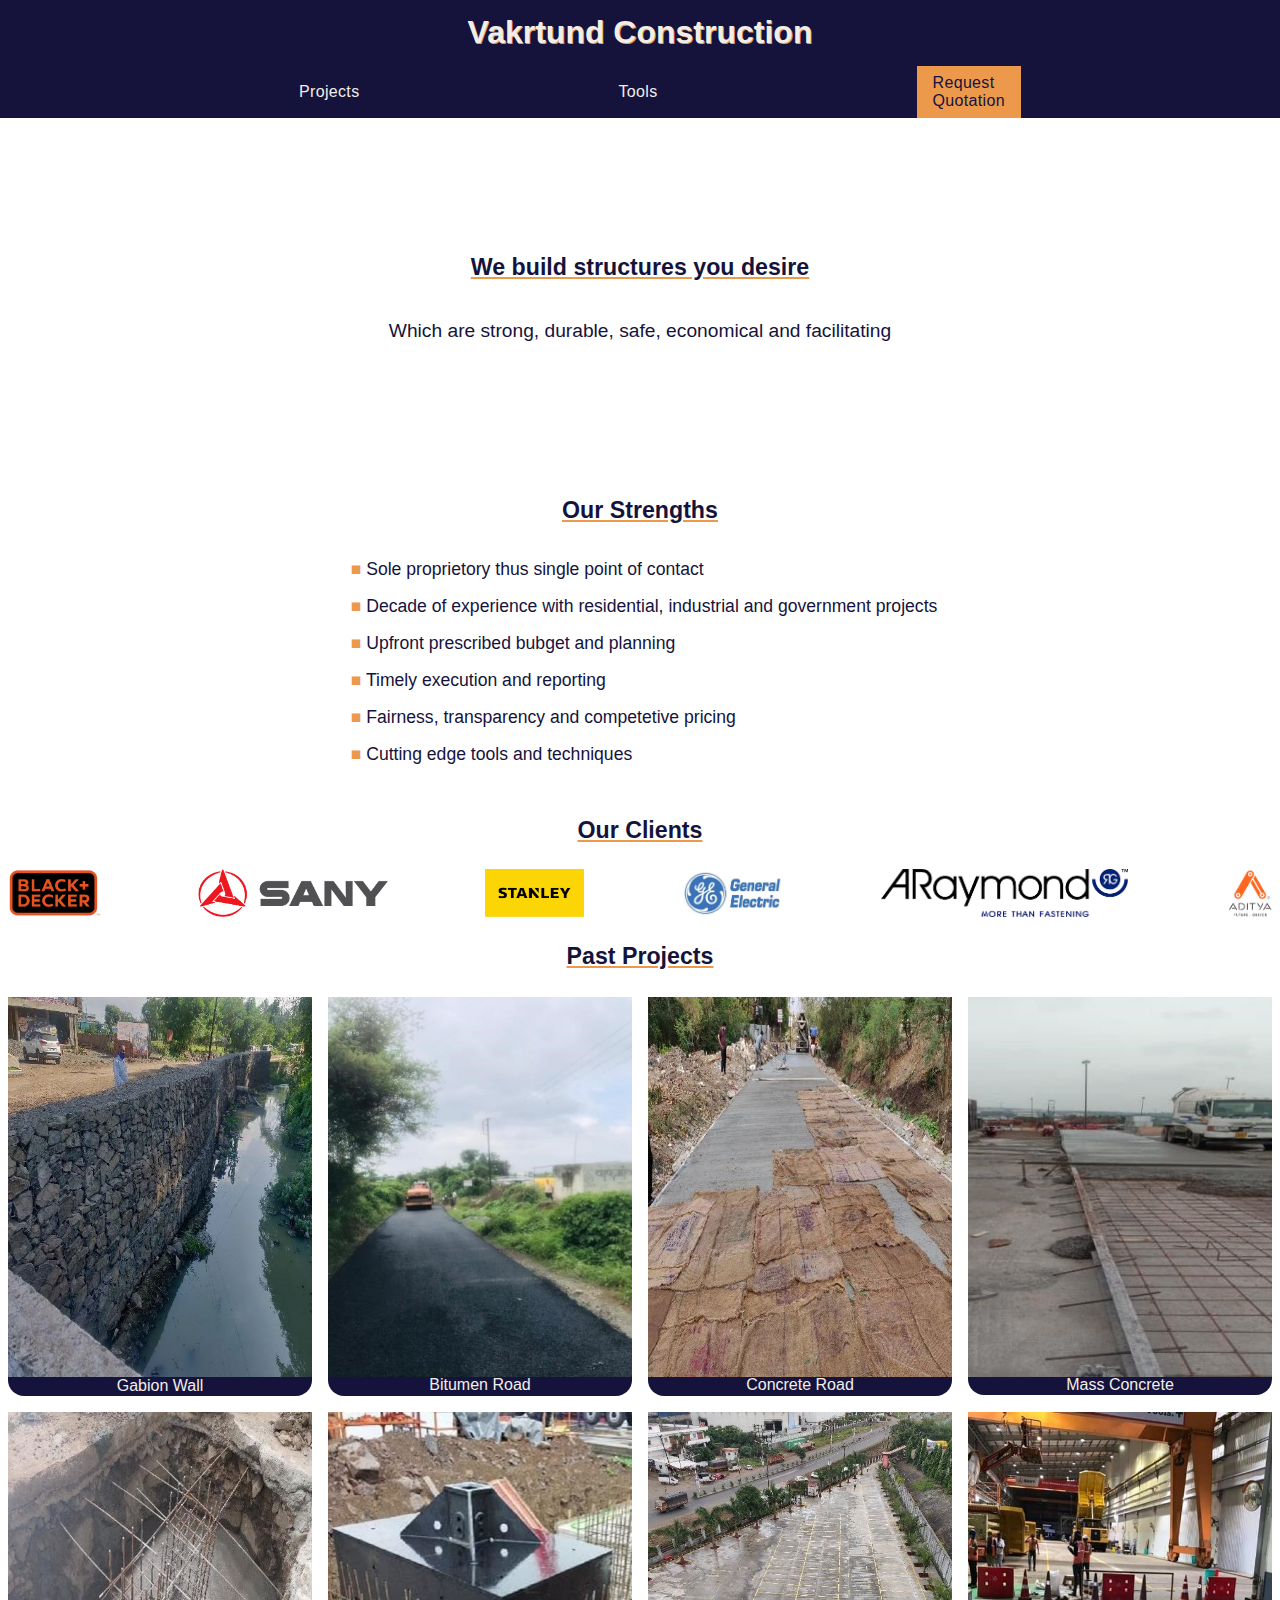
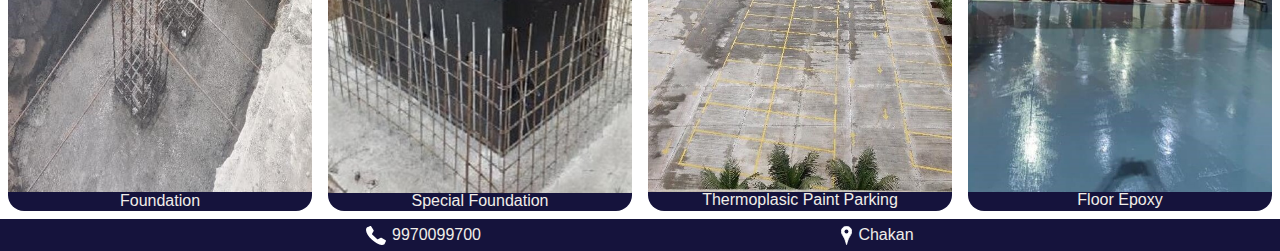
==== commit b9b3840f: "added projects and tools pages" ====
--- a/index.html
+++ b/index.html
@@ -5,14 +5,16 @@
     <meta http-equiv="X-UA-Compatible" content="IE=edge" />
     <meta name="viewport" content="width=device-width, initial-scale=1.0" />
     <link rel="stylesheet" href="style.css" />
-    <title>Vakratund Construction</title>
+    <title>Vakrtund Construction</title>
   </head>
   <body>
-    <header><h1>Vakratund Construction</h1></header>
+    <header>
+      <a href="#"><h1>Vakrtund Construction</h1></a>
+    </header>
     <nav class="main-nav">
       <ul class="nav">
-        <li><a href="#">Projects</a></li>
-        <li><a href="#">Tools</a></li>
+        <li><a href="projects.html">Projects</a></li>
+        <li><a href="tools.html">Tools</a></li>
         <li>Request<br />Quotation</li>
       </ul>
     </nav>
@@ -41,7 +43,11 @@
         <img loading="lazy" src="/img/clients/decker.png" alt="deckerLogo" />
         <img loading="lazy" src="/img/clients/sany.png" alt="sanyLogo" />
         <img loading="lazy" src="/img/clients/stanley.png" alt="stanleyLogo" />
-        <img loading="lazy" src="img/clients/general-electric.jpg" alt="general-electric" />
+        <img
+          loading="lazy"
+          src="img/clients/general-electric.jpg"
+          alt="general-electric"
+        />
         <img loading="lazy" src="img/clients/aryamond.png" alt="araymondLogo" />
         <img loading="lazy" src="img/clients/aditya.png" alt="adityaLogo" />
       </div>
--- a/style.css
+++ b/style.css
@@ -111,6 +111,69 @@
   color: var(--highlightColor);
 }
 
+main nav.gallery ul {
+  margin-inline-start: -2rem;
+}
+main nav.gallery ul li{
+  list-style-type: none;
+  background-color: #15133d7e;
+  text-align: center;
+  padding: 1rem;
+  font-size: 1.2rem;
+  margin: 0.3rem auto;
+  font-weight: bold;
+}
+main nav.gallery ul .imgs {
+  display: grid;
+  grid-template-columns: 1fr 1fr;
+  gap: 1rem;
+  padding: 0.5rem;
+}
+
+@media screen and (min-width: 920px) {
+  main nav.gallery ul .imgs {
+    grid-template-columns: 1fr 1fr 1fr 1fr;
+  }
+}
+
+.tool {
+  max-width: 100vw;
+  display: flex;
+  justify-content: space-between;
+  padding: 1rem;
+  align-items: center;
+  justify-items: center;
+}
+
+@media screen and (max-width: 1100px){
+  .tool {
+    flex-direction: column;
+  }
+  .tool img {
+    width: 80vw !important;
+  }
+}
+.tool h2 {
+  display: inline;
+}
+.tool img {
+  max-inline-size: 100%;
+  block-size: auto;
+  object-fit: fill;
+  width: 50vw;
+  height: 30rem;
+  border-radius: 2rem;
+  border: 0.2rem solid var(--textColor);
+}
+main nav.gallery ul .imgs img {
+  max-inline-size: 100%;
+  min-height: 15rem;
+  block-size: auto;
+  object-fit: cover;
+  height: 100%;
+  border-radius: 1rem;
+  box-shadow: 0.15rem 0.15rem var(--textColor);
+}
 h2 {
   text-decoration: underline;
   text-decoration-color: #EC994B;
@@ -173,6 +236,7 @@
 
 article ul li {
   font-size: 1.1rem;
+  margin-inline-start: -2rem;
 }
 
 /* Logo */
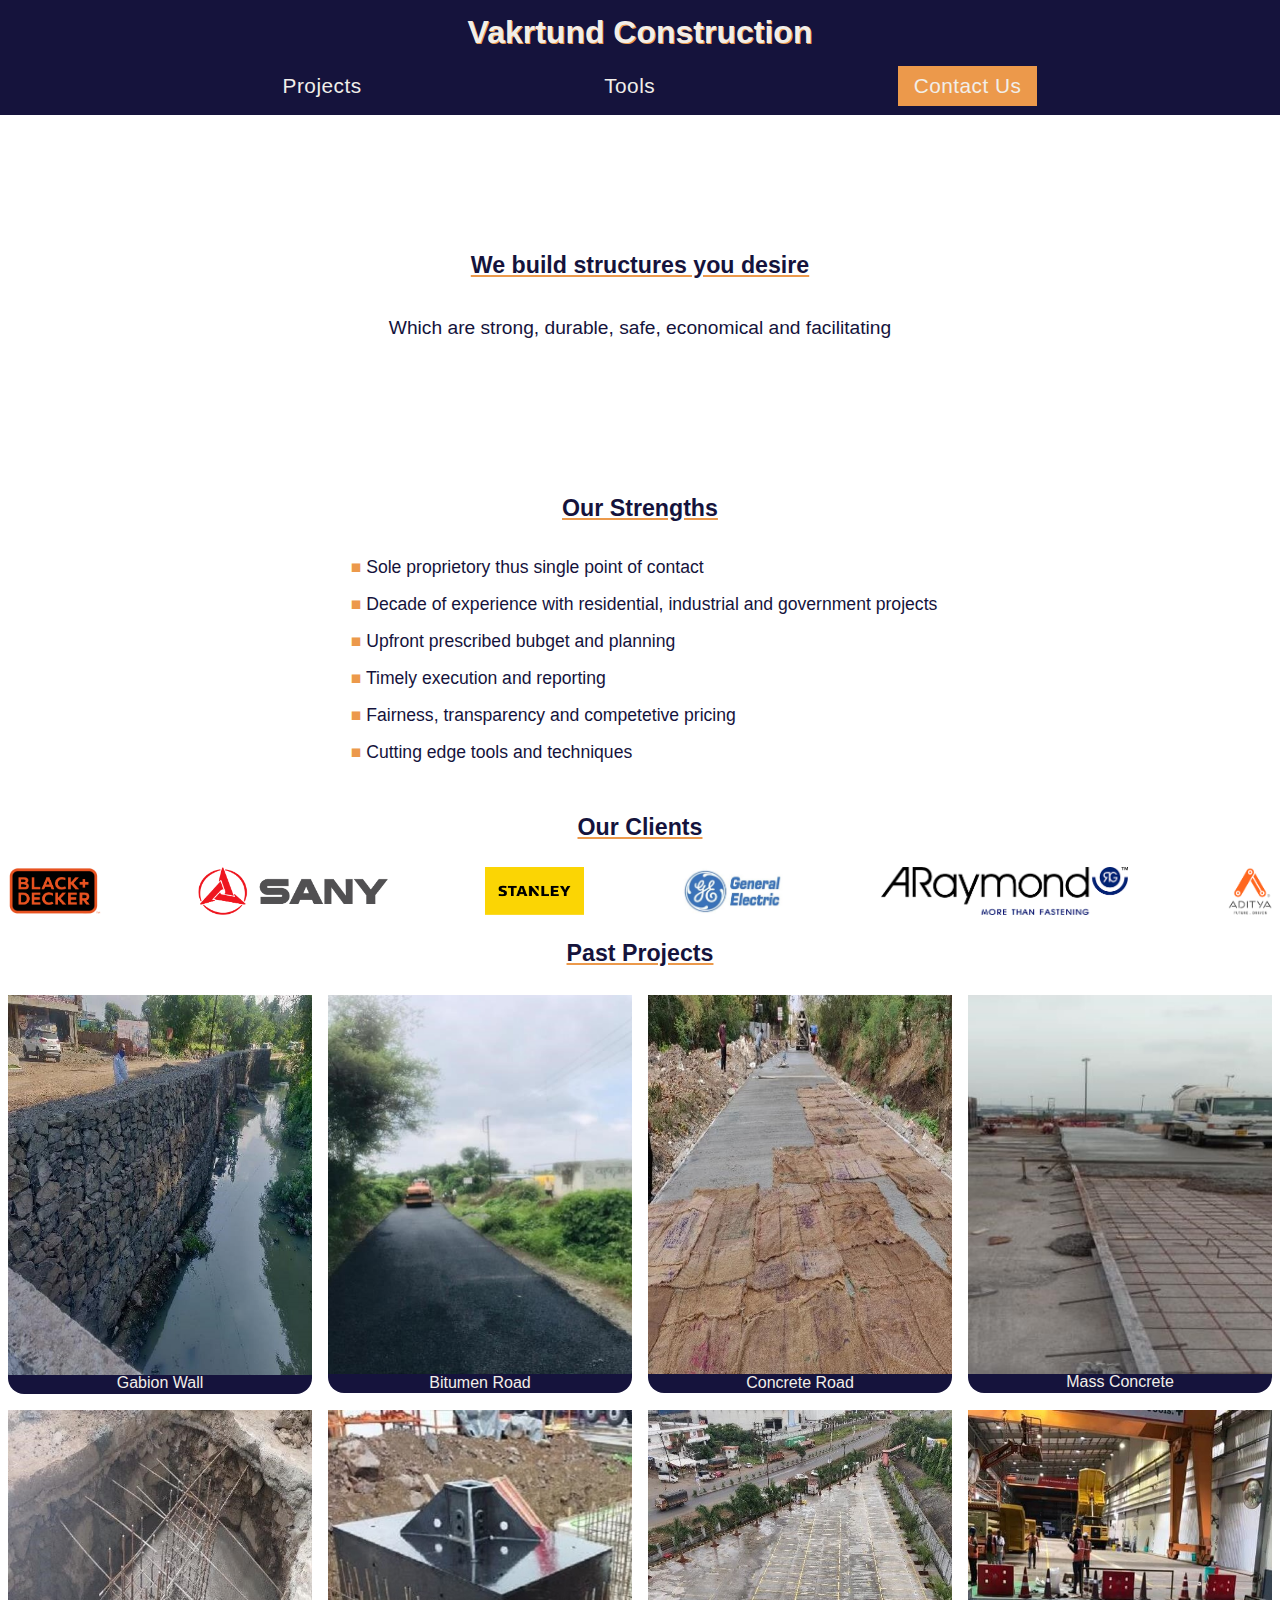
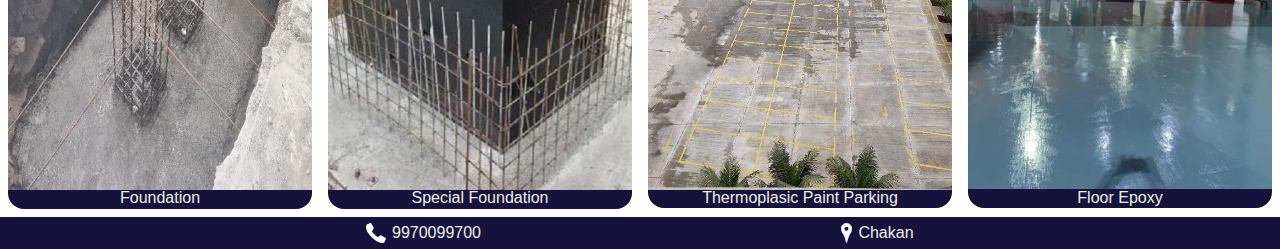
==== commit c76f5193: "added contact us form" ====
--- a/index.html
+++ b/index.html
@@ -15,7 +15,7 @@
       <ul class="nav">
         <li><a href="projects.html">Projects</a></li>
         <li><a href="tools.html">Tools</a></li>
-        <li>Request<br />Quotation</li>
+        <li><a href="/contact.html">Contact Us</a></li>
       </ul>
     </nav>
 
--- a/style.css
+++ b/style.css
@@ -43,14 +43,19 @@
 
 .main-nav ul li{
   display: inline;
-  letter-spacing: 0.02rem;
-}
+  margin-bottom: 0.6rem;
+  letter-spacing: 0.03rem;
+  font-weight: 500;
+  font-size: 1.3rem;
+}
+
 
 .main-nav li a {
 color: var(--bgColor);
 }
 .main-nav li:hover {
   color: var(--bgColor2);
+  font-size: 1.4rem;
 }
 
 #contact-short {
@@ -128,6 +133,11 @@
   grid-template-columns: 1fr 1fr;
   gap: 1rem;
   padding: 0.5rem;
+}
+@media screen and (max-width:600px) {
+  main nav.gallery ul .imgs img{
+    max-height: 15rem;
+  }
 }
 
 @media screen and (min-width: 920px) {
@@ -167,7 +177,6 @@
 }
 main nav.gallery ul .imgs img {
   max-inline-size: 100%;
-  min-height: 15rem;
   block-size: auto;
   object-fit: cover;
   height: 100%;
@@ -259,4 +268,51 @@
 
 header{
   background-color: var(--textColor);
-}+}
+
+/* Form */
+
+main#contact {
+  display: flex;
+  justify-content: center;
+}
+#contact form {
+padding: 1rem 0rem;
+display: inline-block;
+}
+
+main#contact label {
+  font-size: 1.2rem;
+}
+
+main#contact input {
+  margin-left: 0.4rem;
+  margin-bottom: 1rem;
+  height: 1.3rem;
+}
+#contact form p {
+display: flex;
+justify-content: space-between;
+}
+
+main#contact textarea {
+  min-height: 4rem;
+}
+
+button[type="submit"] {
+  width: 100%;
+  border: none;
+  padding: 0.4rem;
+  font-size: 1.2rem;
+  background-color: #15133C;
+  color: white;
+}
+
+/* formSuccess */
+
+main#formSuccess  {
+  height: 50vh;
+  align-items: center;
+  display: flex;
+  justify-content: center;
+}
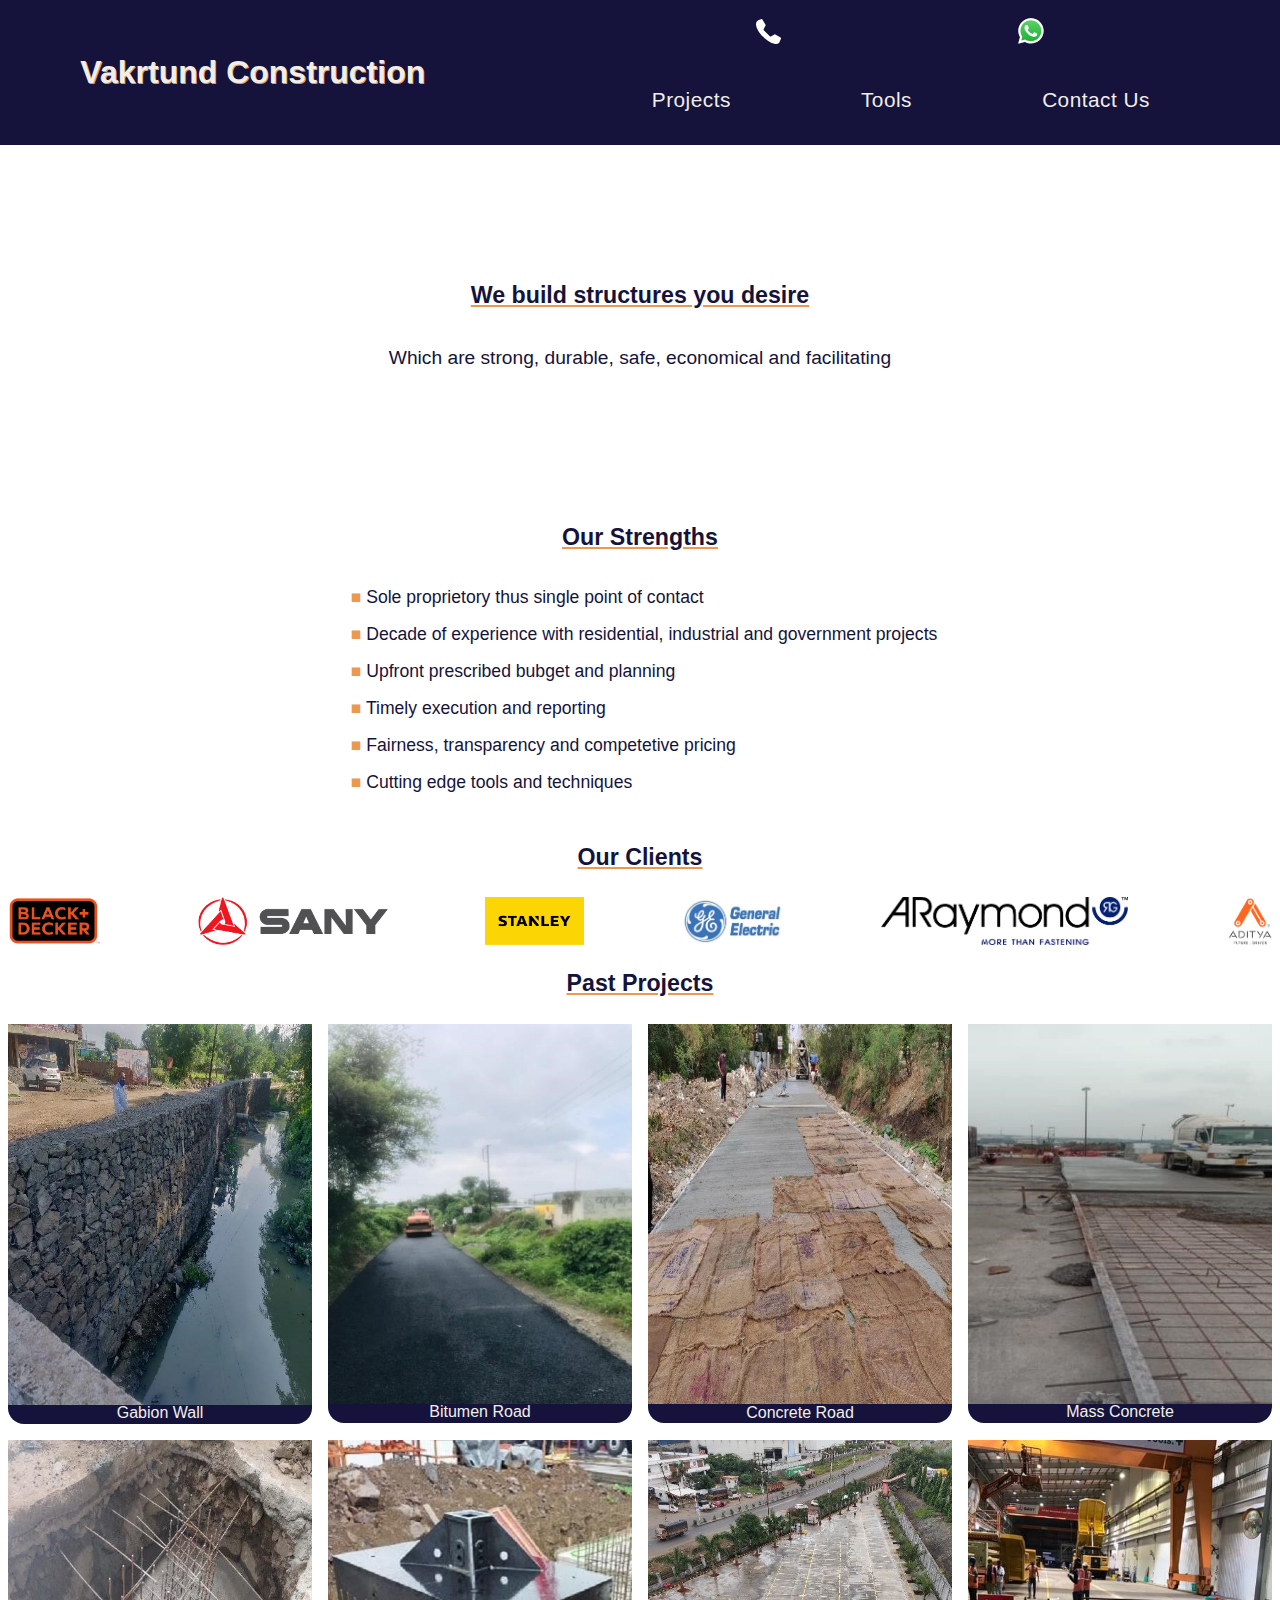
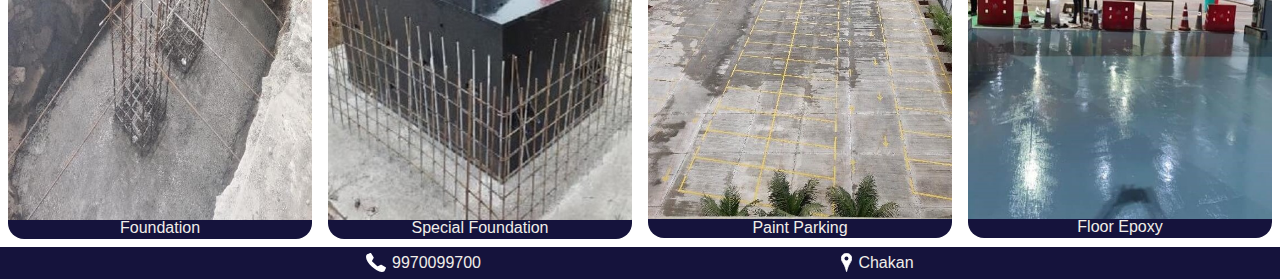
==== commit c2542e52: "changed header: added  short-contact" ====
--- a/index.html
+++ b/index.html
@@ -5,19 +5,33 @@
     <meta http-equiv="X-UA-Compatible" content="IE=edge" />
     <meta name="viewport" content="width=device-width, initial-scale=1.0" />
     <link rel="stylesheet" href="style.css" />
-    <title>Vakrtund Construction</title>
+    <title>Vakrtund Construction, Chakan, vcprojects</title>
   </head>
   <body>
     <header>
-      <a href="#"><h1>Vakrtund Construction</h1></a>
+      <a href="/index.html"><h1>Vakrtund Construction</h1></a>
+      <nav id="short-contact">
+        <ul>
+          <li>
+            <a href="tel:+919970099700"
+              ><img src="/img/svg/contact.svg" alt="" height="25rem" />
+            </a>
+          </li>
+          <li>
+            <a href="https://wa.me/+919970099700"
+              ><img src="/img//svg/WhatsApp.svg" height="30rem" alt=""
+            /></a>
+          </li>
+        </ul>
+      </nav>
+      <nav class="main-nav">
+        <ul class="nav">
+          <li><a href="projects.html">Projects</a></li>
+          <li><a href="tools.html">Tools</a></li>
+          <li><a href="/contact.html">Contact Us</a></li>
+        </ul>
+      </nav>
     </header>
-    <nav class="main-nav">
-      <ul class="nav">
-        <li><a href="projects.html">Projects</a></li>
-        <li><a href="tools.html">Tools</a></li>
-        <li><a href="/contact.html">Contact Us</a></li>
-      </ul>
-    </nav>
 
     <article class="intro">
       <h2>We build structures you desire</h2>
@@ -81,7 +95,7 @@
         </div>
         <div class="card">
           <img src="img/thermoplastic-paint-plastic.jpg" alt="" />
-          <div class="caption">Thermoplasic Paint Parking</div>
+          <div class="caption">Paint Parking</div>
         </div>
         <div class="card">
           <img src="img/floor-epoxy.jpg" alt="" />
--- a/style.css
+++ b/style.css
@@ -26,13 +26,13 @@
   text-align: center;
 }
 
-.main-nav ul {
+.main-nav ul,
+#short-contact ul {
   display: flex;
   justify-content: space-evenly;
   align-items: center;
-  background-color: var(--textColor);
-  color: var(--bgColor);
   margin: 0;
+  padding: 0rem;
 }
 
 /* Navabar elements */
@@ -41,7 +41,8 @@
   text-decoration: none;
 }
 
-.main-nav ul li{
+.main-nav ul li,
+#short-contact ul li {
   display: inline;
   margin-bottom: 0.6rem;
   letter-spacing: 0.03rem;
@@ -50,8 +51,10 @@
 }
 
 
-.main-nav li a {
+.main-nav li a,
+#short-contact ul li a{
 color: var(--bgColor);
+line-height: 2rem;
 }
 .main-nav li:hover {
   color: var(--bgColor2);
@@ -79,11 +82,13 @@
 #contact-short img {
   padding-right: 0.4rem;
 }
-.main-nav ul:last-child li:last-child {
+/* .main-nav ul:last-child li:last-child {
   background-color: var(--highlightColor);
   padding: 0.5rem 1rem;
   color: var(--textColor);
-}
+} */
+
+
 .main-nav {
   display: flex;
   flex-flow: column;
@@ -117,8 +122,10 @@
 }
 
 main nav.gallery ul {
-  margin-inline-start: -2rem;
-}
+  margin-inline-start: -2.5rem;
+}
+
+
 main nav.gallery ul li{
   list-style-type: none;
   background-color: #15133d7e;
@@ -268,6 +275,29 @@
 
 header{
   background-color: var(--textColor);
+  display: grid;
+  gap: 1rem;
+  align-items: center;
+}
+
+@media screen and (min-width : 1000px) {
+  header {
+    grid-template-columns: 2fr 3fr;
+    grid-template-rows: 1fr 1fr;
+    padding: 1rem 0;
+  }
+  header a{
+    grid-row-start: 1;
+    grid-row-end: 3; 
+  }
+  .main-nav {
+    grid-column-start: 2;
+    grid-column-end: 2;
+  }
+}
+
+#short-contact {
+
 }
 
 /* Form */
@@ -280,7 +310,6 @@
 padding: 1rem 0rem;
 display: inline-block;
 }
-
 main#contact label {
   font-size: 1.2rem;
 }
